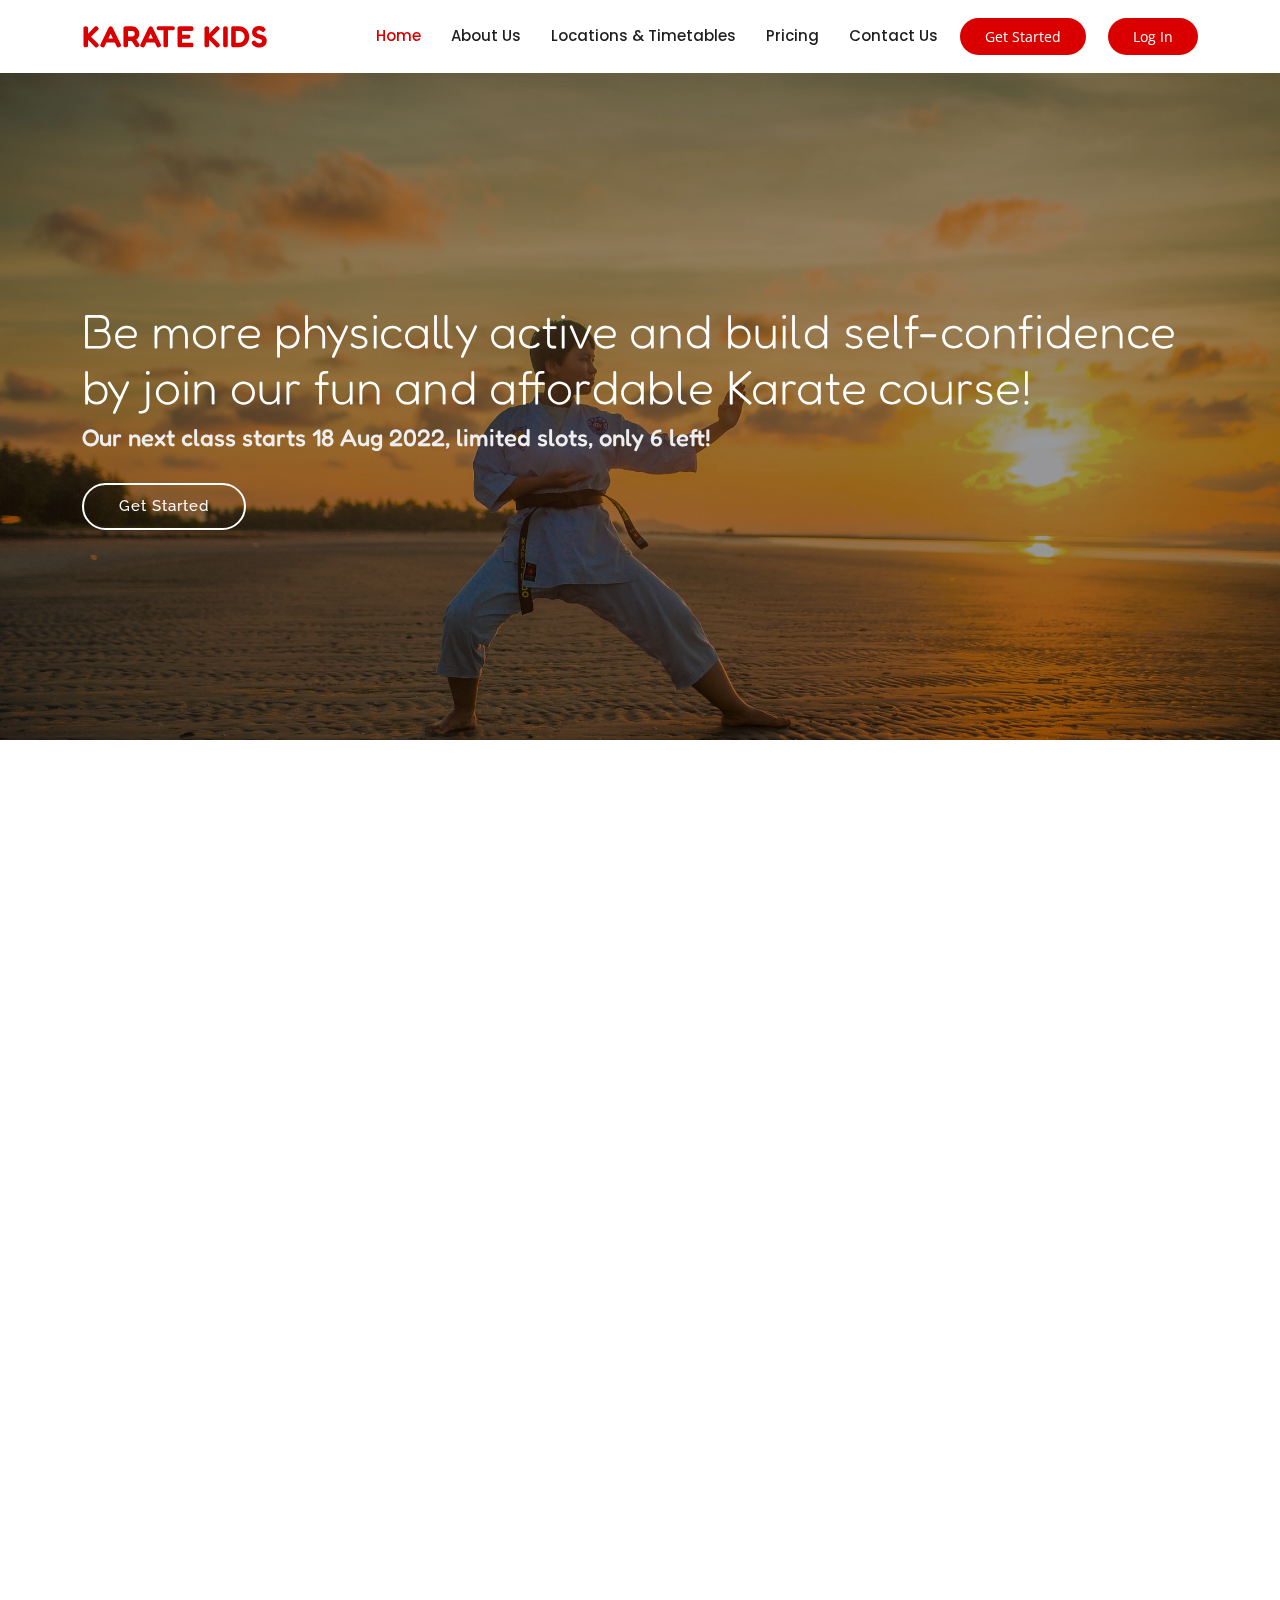
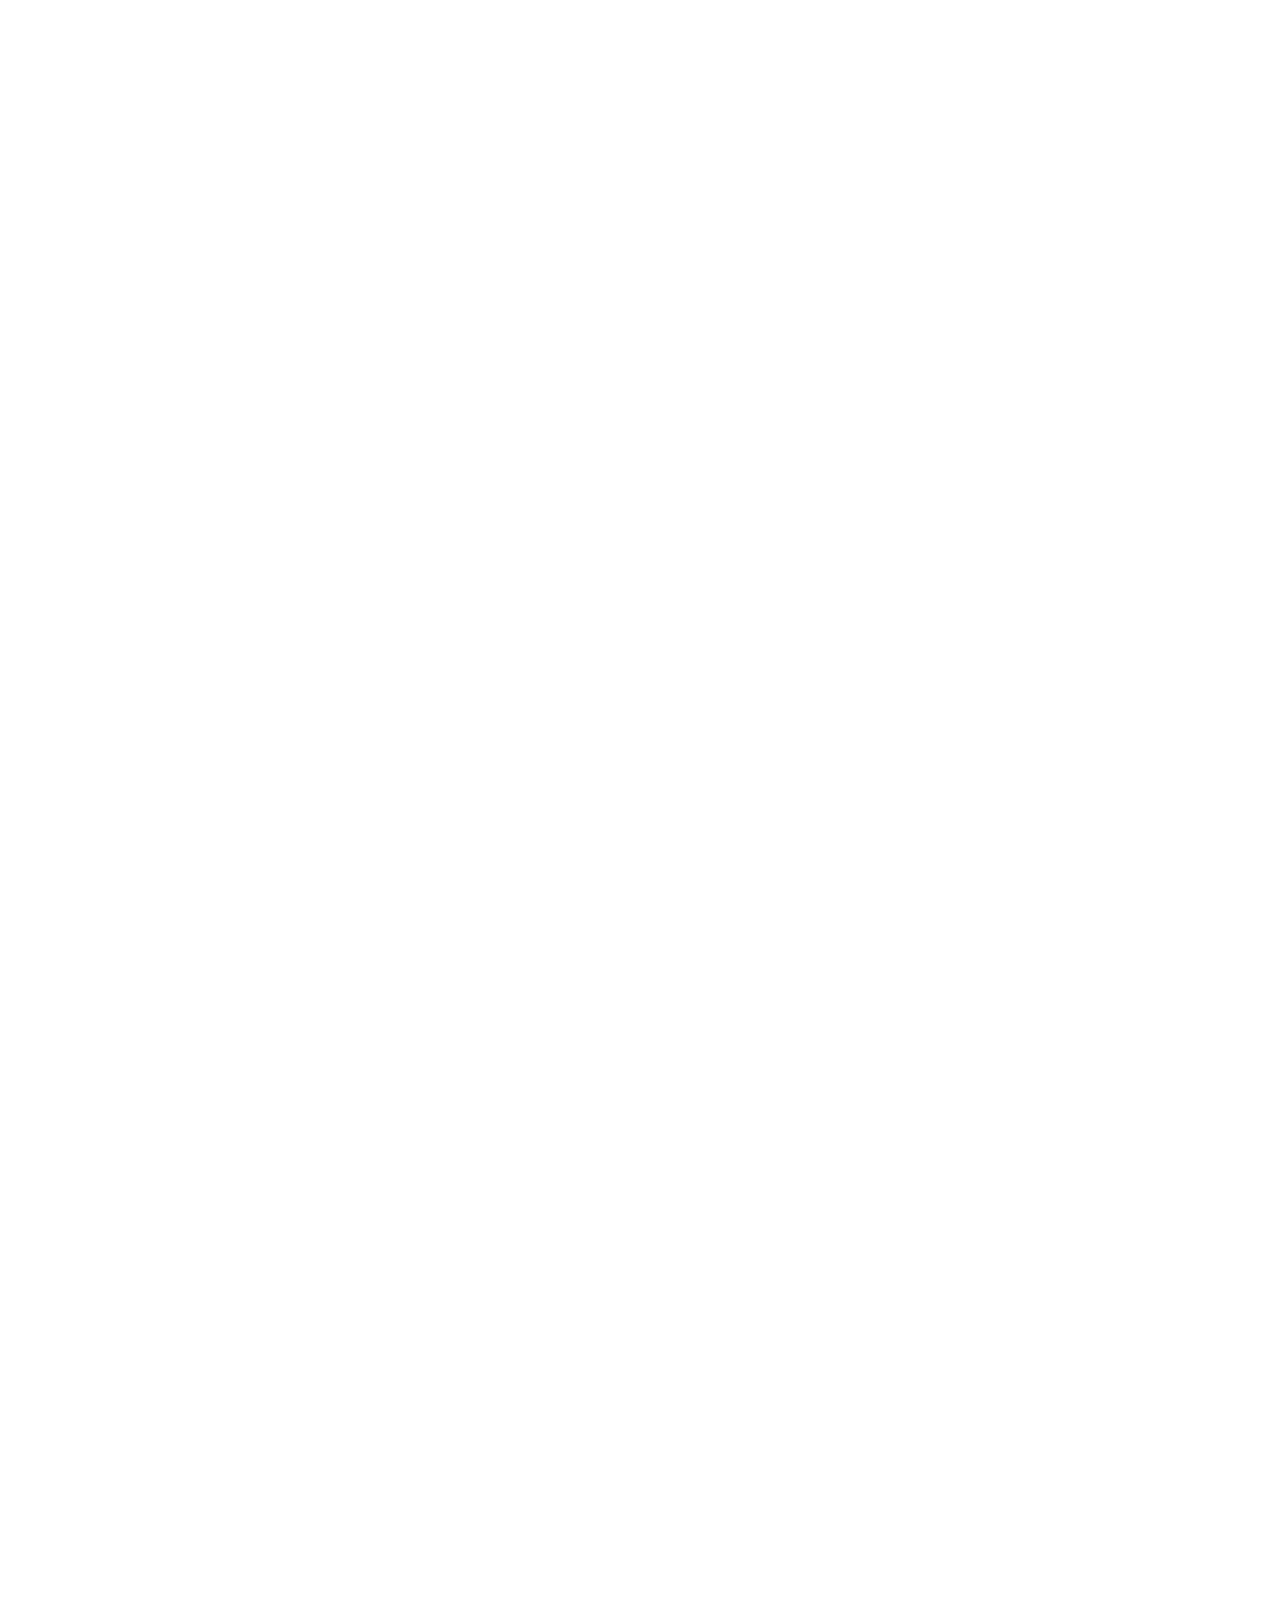
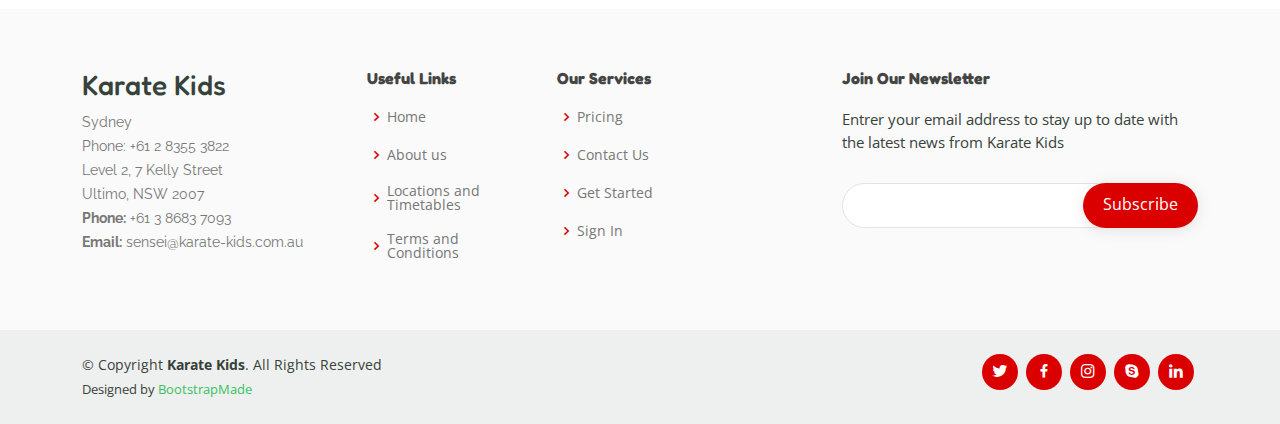
==== index.html @ f30b7474 "Initial commit" ====
<!DOCTYPE html>
<html lang="en">

<head>
  <style>
    @import url('https://fonts.googleapis.com/css2?family=Fredoka+One&display=swap');
    </style>
  <meta charset="utf-8">
  <meta content="width=device-width, initial-scale=1.0" name="viewport">

  <title>Karate Kids</title>
  <meta content="" name="description">
  <meta content="" name="keywords">

  <!-- Favicons -->
  <link href="assets/img/favicon.png" rel="icon">
  <link href="assets/img/apple-touch-icon.png" rel="apple-touch-icon">

  <!-- Google Fonts -->
  <link href="https://fonts.googleapis.com/css?family=Open+Sans:300,300i,400,400i,600,600i,700,700i|Raleway:300,300i,400,400i,500,500i,600,600i,700,700i|Poppins:300,300i,400,400i,500,500i,600,600i,700,700i" rel="stylesheet">

  <!-- Vendor CSS Files -->
  <link href="assets/vendor/animate.css/animate.min.css" rel="stylesheet">
  <link href="assets/vendor/aos/aos.css" rel="stylesheet">
  <link href="assets/vendor/bootstrap/css/bootstrap.min.css" rel="stylesheet">
  <link href="assets/vendor/bootstrap-icons/bootstrap-icons.css" rel="stylesheet">
  <link href="assets/vendor/boxicons/css/boxicons.min.css" rel="stylesheet">
  <link href="assets/vendor/remixicon/remixicon.css" rel="stylesheet">
  <link href="assets/vendor/swiper/swiper-bundle.min.css" rel="stylesheet">

  <!-- Template Main CSS File -->
  <link href="assets/css/style.css" rel="stylesheet">

</head>

<body>

  <!-- ======= Header ======= -->
  <header id="header" class="fixed-top">
    <div class="container d-flex align-items-center">

      <h1 class="logo me-auto"><a href="index.html">Karate Kids</a></h1>
      <!-- Uncomment below if you prefer to use an image logo -->
      <!-- <a href="index.html" class="logo me-auto"><img src="assets/img/logo.png" alt="" class="img-fluid"></a>-->

      <nav id="navbar" class="navbar order-last order-lg-0">
        <ul>
          <li><a class="active" href="index.html">Home</a></li>
          <li><a href="about.html">About Us</a></li>
          <li><a href="Locations.html">Locations & Timetables</a></li>
          <li><a href="pricing.html">Pricing</a></li>
          <li><a href="contact.html">Contact Us</a></li>
          </ul>
        <i class="bi bi-list mobile-nav-toggle"></i>
      </nav>
      <!-- .navbar -->

      <a href="courses.html" class="get-started-btn">Get Started</a>
      <a href="courses.html" class="get-started-btn">Log In</a>

    </div>
      <!-- .navbar -->


  </header><!-- End Header -->

  <!-- ======= Hero Section ======= -->
  <section id="hero" class="d-flex justify-content-center align-items-center">
    <div class="container position-relative" data-aos="zoom-in" data-aos-delay="100">
      <h1>Be more physically active and build self-confidence by join our fun and affordable Karate course!</h1>
      <h2>Our next class starts 18 Aug 2022,
        limited slots, only 6 left!  </h2>
      <a href="courses.html" class="btn-get-started">Get Started</a>
    </div>
  </section><!-- End Hero -->

  <main id="main">

    <!-- ======= About Section ======= -->
    <section id="about" class="about">
      <div class="container" data-aos="fade-up">

        <div class="row">
          <div class="col-lg-6 order-1 order-lg-2" data-aos="fade-left" data-aos-delay="100">
            <img src="assets/img/about.jpg" class="img-fluid" alt="">
          </div>
          <div class="col-lg-6 pt-4 pt-lg-0 order-2 order-lg-1 content">
            <h3>About Us</h3>
            <p class="fst-italic">
              Kids Martial Arts: The Focus of Australia’s Youth Self Defence Karate
              was founded in 1994 by Kenpo Freestyle 6th Degree Black Belt, Matt Klein.</p>
            <ul>
              <li><i class="bi bi-check-circle"></i> It was the first club specialising in kids martial arts in Sydney.</li>
              <li><i class="bi bi-check-circle"></i> The classes became an instant hit, with their high-energy, fun, and non-intimidating atmosphere.</li>
              
            </ul>
            <p>
              With almost 3 decades of experience working with children to better themselves we have the skills to encourage and grow the <i>best</i> in your children. 
            </p>

          </div>
        </div>

      </div>
    </section><!-- End About Section -->

    

    <!-- ======= Why Us Section ======= -->
    <section id="why-us" class="why-us">
      <div class="container" data-aos="fade-up">

        <div class="row">
          <div class="col-lg-4 d-flex align-items-stretch">
            <div class="content">
              <h3>Why Choose </br>
                Karate Kids?</h3>
              <p>
                Karate for kids is about learning to defend yourself and how to reach your goals. You will also improve concentration, coordination and balance. Making friends with other karate kids and learning to respect for others, courtesy, and avoiding violence. You will become fit, healthy and have a lot of fun!
              </p>
              <div class="text-center">
                <a href="about.html" class="more-btn">Learn More <i class="bx bx-chevron-right"></i></a>
              </div>
            </div>
          </div>
          <div class="col-lg-8 d-flex align-items-stretch" data-aos="zoom-in" data-aos-delay="100">
            <div class="icon-boxes d-flex flex-column justify-content-center">
              <div class="row">
                <div class="col-xl-4 d-flex align-items-stretch">
                  <div class="icon-box mt-4 mt-xl-0">
                    <i class="bx bx-receipt"></i>
                    <h4>Affordable fees</h4>
                    <p>We make the kids karate classes very affordable by charging low fees, by not charging for gradings, and by allowing students the option of wearing a uniform or not. </p>
                  </div>
                </div>
                <div class="col-xl-4 d-flex align-items-stretch">
                  <div class="icon-box mt-4 mt-xl-0">
                    <i class="bx bx-cube-alt"></i>
                    <h4>No contract</h4>
                    <p>We do not have any contracts to lock in our students. We do not believe in high pressure sales tactics to sell our equipment.</p>
                  </div>
                </div>
                <div class="col-xl-4 d-flex align-items-stretch">
                  <div class="icon-box mt-4 mt-xl-0">
                    <i class="bx bx-images"></i>
                    <h4>Fun and easy</h4>
                    <p>We make karate fun. We play games to build agility, teamwork, coordination, and concentration. We make it super easy for kids. All moves are broken down into the most basic steps.

                    </p>
                  </div>
                </div>
              </div>
            </div><!-- End .content-->
          </div>
        </div>

      </div>
    </section><!-- End Why Us Section -->

    

    <!-- ======= Popular Courses Section ======= -->
    <section id="popular-courses" class="courses">
      <div class="container" data-aos="fade-up">

        <div class="section-title">
          <h2>Courses</h2>
          <p>Popular Courses</p>
        </div>

        <div class="row" data-aos="zoom-in" data-aos-delay="100">

          <div class="col-lg-4 col-md-6 d-flex align-items-stretch">
            <div class="course-item">
              <img src="assets/img/course-1.jpg" class="img-fluid" alt="...">
              <div class="course-content">
                <div class="d-flex justify-content-between align-items-center mb-3">
                  <h4>Karate Beginners</h4>
                  <p class="price">$99</p>
                </div>

                <h3><a href="course-details.html">New Students Ages 5 to 8</a></h3>
                <p>Learn the foundations of Karate, no experience needed. Enjoy a welcoming introduction to Karate</p>
                <div class="trainer d-flex justify-content-between align-items-center">
                  <div class="trainer-profile d-flex align-items-center">
                    <img src="assets/img/trainers/trainer-1.jpg" class="img-fluid" alt="">
                    <span>Jack</span>
                  </div>
                  <div class="trainer-rank d-flex align-items-center">
                    <i class="bx bx-user"></i>&nbsp;50
                    &nbsp;&nbsp;
                    <i class="bx bx-heart"></i>&nbsp;65
                  </div>
                </div>
              </div>
            </div>
          </div> <!-- End Course Item-->

          <div class="col-lg-4 col-md-6 d-flex align-items-stretch mt-4 mt-md-0">
            <div class="course-item">
              <img src="assets/img/course-2.jpg" class="img-fluid" alt="...">
              <div class="course-content">
                <div class="d-flex justify-content-between align-items-center mb-3">
                  <h4>Belt Class</h4>
                  <p class="price">$149</p>
                </div>

                <h3><a href="course-details.html">Experienced Students 8 years old+</a></h3>
                <p>Now that you've completed your introduction it's time to take the art of Karate to the next level</p>
                <div class="trainer d-flex justify-content-between align-items-center">
                  <div class="trainer-profile d-flex align-items-center">
                    <img src="assets/img/trainers/trainer-2.jpg" class="img-fluid" alt="">
                    <span>Talia</span>
                  </div>
                  <div class="trainer-rank d-flex align-items-center">
                    <i class="bx bx-user"></i>&nbsp;35
                    &nbsp;&nbsp;
                    <i class="bx bx-heart"></i>&nbsp;42
                  </div>
                </div>
              </div>
            </div>
          </div> <!-- End Course Item-->

          <div class="col-lg-4 col-md-6 d-flex align-items-stretch mt-4 mt-lg-0">
            <div class="course-item">
              <img src="assets/img/course-3.jpg" class="img-fluid" alt="...">
              <div class="course-content">
                <div class="d-flex justify-content-between align-items-center mb-3">
                  <h4>Advanced</h4>
                  <p class="price">$189</p>
                </div>

                <h3><a href="course-details.html">Senior Students</a></h3>
                <p>For students who've mastered the foundation of Karate and are seeking to master the discipline</p>
                <div class="trainer d-flex justify-content-between align-items-center">
                  <div class="trainer-profile d-flex align-items-center">
                    <img src="assets/img/trainers/trainer-3.jpg" class="img-fluid" alt="">
                    <span>Jon</span>
                  </div>
                  <div class="trainer-rank d-flex align-items-center">
                    <i class="bx bx-user"></i>&nbsp;20
                    &nbsp;&nbsp;
                    <i class="bx bx-heart"></i>&nbsp;85
                  </div>
                </div>
              </div>
            </div>
          </div> <!-- End Course Item-->

        </div>

      </div>
    </section><!-- End Popular Courses Section -->

    <!-- ======= Trainers Section ======= -->
    <section id="trainers" class="trainers">
      <div class="container" data-aos="fade-up">

        <div class="row" data-aos="zoom-in" data-aos-delay="100">
          <div class="col-lg-4 col-md-6 d-flex align-items-stretch">
            <div class="member">
              <img src="assets/img/trainers/trainer-1.jpg" class="img-fluid" alt="">
              <div class="member-content">
                <h4>Jack Chan</h4>
                <span>Red Belt Instructor</span>
                <p>
                  Magni qui quod omnis unde et eos fuga et exercitationem. Odio veritatis perspiciatis quaerat qui aut aut aut
                </p>
                <div class="social">
                  <a href=""><i class="bi bi-twitter"></i></a>
                  <a href=""><i class="bi bi-facebook"></i></a>
                  <a href=""><i class="bi bi-instagram"></i></a>
                  <a href=""><i class="bi bi-linkedin"></i></a>
                </div>
              </div>
            </div>
          </div>

          <div class="col-lg-4 col-md-6 d-flex align-items-stretch">
            <div class="member">
              <img src="assets/img/trainers/trainer-2.jpg" class="img-fluid" alt="">
              <div class="member-content">
                <h4>Talia al Ghul</h4>
                <span>Black Belt Instructor</span>
                <p>
                  Repellat fugiat adipisci nemo illum nesciunt voluptas repellendus. In architecto rerum rerum temporibus
                </p>
                <div class="social">
                  <a href=""><i class="bi bi-twitter"></i></a>
                  <a href=""><i class="bi bi-facebook"></i></a>
                  <a href=""><i class="bi bi-instagram"></i></a>
                  <a href=""><i class="bi bi-linkedin"></i></a>
                </div>
              </div>
            </div>
          </div>

          <div class="col-lg-4 col-md-6 d-flex align-items-stretch">
            <div class="member">
              <img src="assets/img/trainers/trainer-3.jpg" class="img-fluid" alt="">
              <div class="member-content">
                <h4>Jon Tsoi</h4>
                <span>Content</span>
                <p>
                  Voluptas necessitatibus occaecati quia. Earum totam consequuntur qui porro et laborum toro des clara
                </p>
                <div class="social">
                  <a href=""><i class="bi bi-twitter"></i></a>
                  <a href=""><i class="bi bi-facebook"></i></a>
                  <a href=""><i class="bi bi-instagram"></i></a>
                  <a href=""><i class="bi bi-linkedin"></i></a>
                </div>
              </div>
            </div>
          </div>

        </div>

      </div>
    </section><!-- End Trainers Section -->

  </main><!-- End #main -->

  <!-- ======= Footer ======= -->
  <footer id="footer">

    <div class="footer-top">
      <div class="container">
        <div class="row">

          <div class="col-lg-3 col-md-6 footer-contact">
            <h3>Karate Kids</h3>
            <p>
              Sydney<br>
              Phone: +61 2 8355 3822<br>
              Level 2, 7 Kelly Street<br>
              Ultimo, NSW 2007<br>
              <strong>Phone:</strong> +61 3 8683 7093<br>
              <strong>Email:</strong> sensei@karate-kids.com.au<br>
            </p>
          </div>

          <div class="col-lg-2 col-md-6 footer-links">
            <h4>Useful Links</h4>
            <ul>
              <li><i class="bx bx-chevron-right"></i> <a href="index.html">Home</a></li>
              <li><i class="bx bx-chevron-right"></i> <a href="about.html">About us</a></li>
              <li><i class="bx bx-chevron-right"></i> <a href="Locations.html">Locations and Timetables</a></li>
              <li><i class="bx bx-chevron-right"></i> <a href="contact.html">Terms and Conditions</a></li>
            </ul>
          </div>

          <div class="col-lg-3 col-md-6 footer-links">
            <h4>Our Services</h4>
            <ul>
                            
              <li><i class="bx bx-chevron-right"></i> <a href="pricing.html">Pricing</a></li>
              <li><i class="bx bx-chevron-right"></i> <a href="contact.html">Contact Us</a></li>
              <li><i class="bx bx-chevron-right"></i> <a href="pricing.html">Get Started</a></li>
              <li><i class="bx bx-chevron-right"></i> <a href="#">Sign In</a></li>
            </ul>
          </div>

          <div class="col-lg-4 col-md-6 footer-newsletter">
            <h4>Join Our Newsletter</h4>
            <p>Entrer your email address to stay up to date with the latest news from Karate Kids</p>
            <form action="" method="post">
              <input type="email" name="email"><input type="submit" value="Subscribe">
            </form>
          </div>

        </div>
      </div>
    </div>

    <div class="container d-md-flex py-4">

      <div class="me-md-auto text-center text-md-start">
        <div class="copyright">
          &copy; Copyright <strong><span>Karate Kids</span></strong>. All Rights Reserved
        </div>
        <div class="credits">
        
          Designed by <a href="https://bootstrapmade.com/">BootstrapMade</a>
        </div>
      </div>
      <div class="social-links text-center text-md-right pt-3 pt-md-0">
        <a href="#" class="twitter"><i class="bx bxl-twitter"></i></a>
        <a href="#" class="facebook"><i class="bx bxl-facebook"></i></a>
        <a href="#" class="instagram"><i class="bx bxl-instagram"></i></a>
        <a href="#" class="google-plus"><i class="bx bxl-skype"></i></a>
        <a href="#" class="linkedin"><i class="bx bxl-linkedin"></i></a>
      </div>
    </div>
  </footer><!-- End Footer -->

  <div id="preloader"></div>
  <a href="#" class="back-to-top d-flex align-items-center justify-content-center"><i class="bi bi-arrow-up-short"></i></a>

  <!-- Vendor JS Files -->
  <script src="assets/vendor/purecounter/purecounter_vanilla.js"></script>
  <script src="assets/vendor/aos/aos.js"></script>
  <script src="assets/vendor/bootstrap/js/bootstrap.bundle.min.js"></script>
  <script src="assets/vendor/swiper/swiper-bundle.min.js"></script>
  <script src="assets/vendor/php-email-form/validate.js"></script>

  <!-- Template Main JS File -->
  <script src="assets/js/main.js"></script>

</body>

</html>
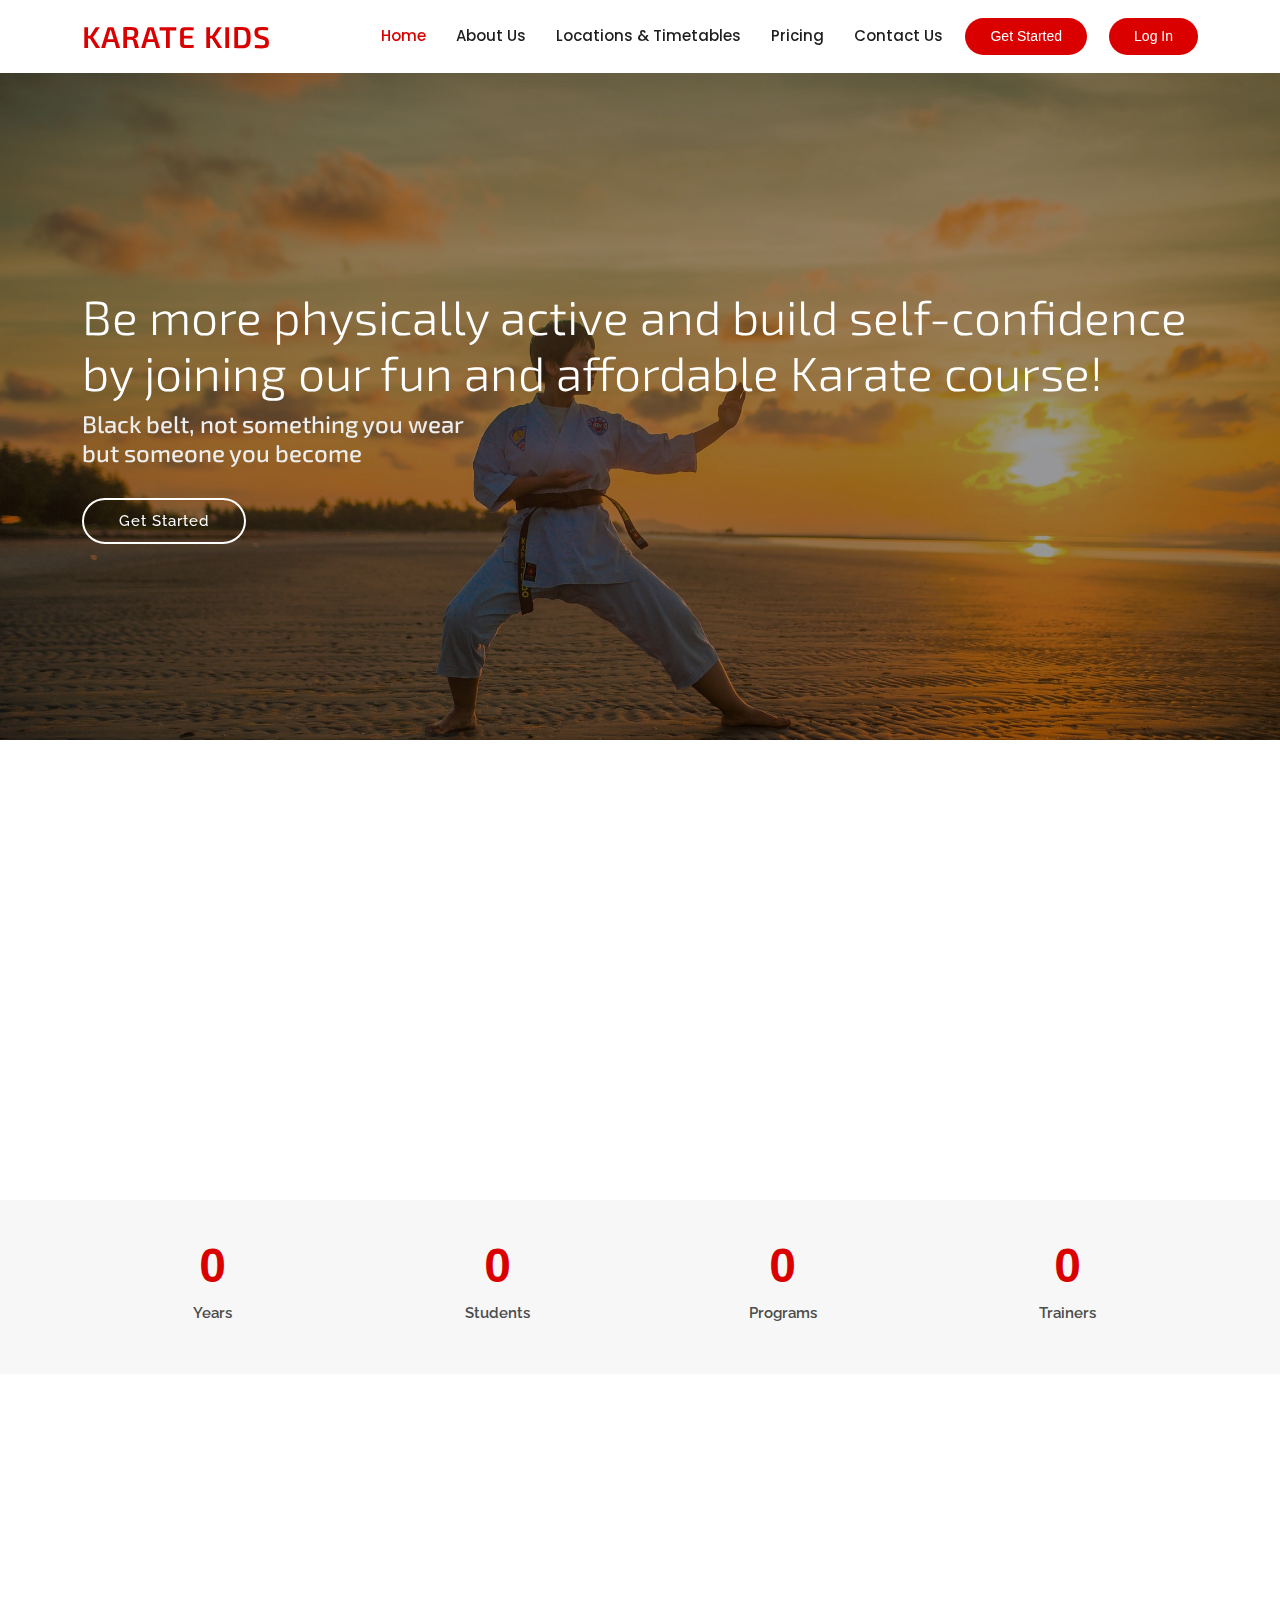
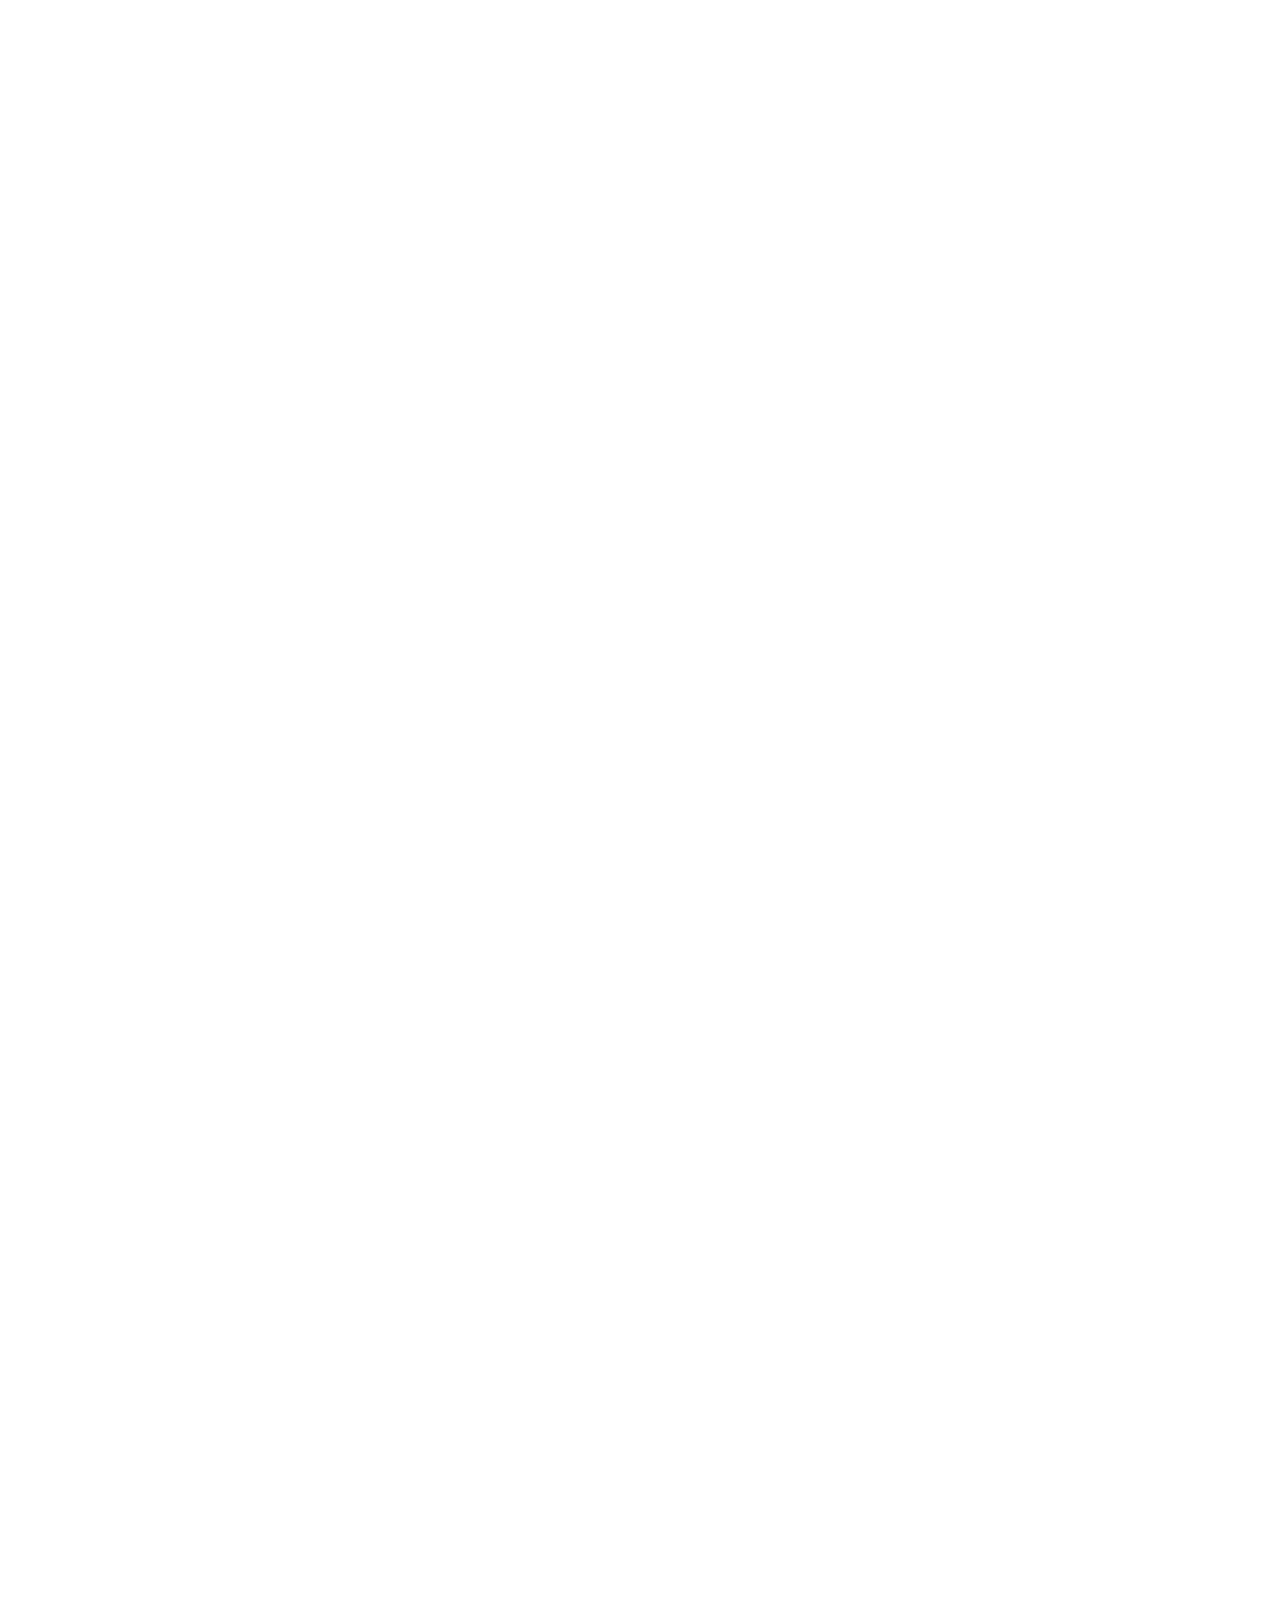
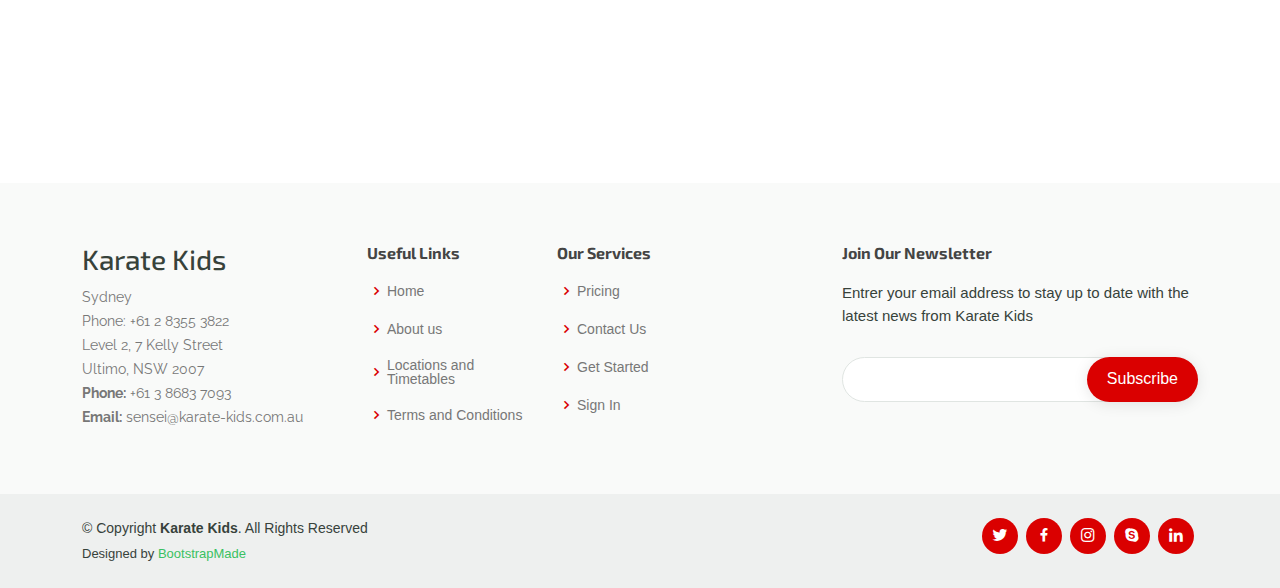
==== commit 89ac060f: "final-update" ====
--- a/index.html
+++ b/index.html
@@ -3,7 +3,7 @@
 
 <head>
   <style>
-    @import url('https://fonts.googleapis.com/css2?family=Fredoka+One&display=swap');
+    @import url('https://fonts.googleapis.com/css2?family=Exo+2:ital,wght@0,400;0,500;0,600;1,400;1,500&display=swap');
     </style>
   <meta charset="utf-8">
   <meta content="width=device-width, initial-scale=1.0" name="viewport">
@@ -55,8 +55,8 @@
       </nav>
       <!-- .navbar -->
 
-      <a href="courses.html" class="get-started-btn">Get Started</a>
-      <a href="courses.html" class="get-started-btn">Log In</a>
+      <a href="pricing.html" class="get-started-btn">Get Started</a>
+      <a href="login.html" class="get-started-btn">Log In</a>
 
     </div>
       <!-- .navbar -->
@@ -67,10 +67,10 @@
   <!-- ======= Hero Section ======= -->
   <section id="hero" class="d-flex justify-content-center align-items-center">
     <div class="container position-relative" data-aos="zoom-in" data-aos-delay="100">
-      <h1>Be more physically active and build self-confidence by join our fun and affordable Karate course!</h1>
-      <h2>Our next class starts 18 Aug 2022,
-        limited slots, only 6 left!  </h2>
-      <a href="courses.html" class="btn-get-started">Get Started</a>
+      <h1>Be more physically active and build self-confidence by joining our fun and affordable Karate course!</h1>
+      <h2>Black belt, not something you wear </br>
+        but someone you become</h2>
+      <a href="pricing.html" class="btn-get-started">Get Started</a>
     </div>
   </section><!-- End Hero -->
 
@@ -90,12 +90,12 @@
               Kids Martial Arts: The Focus of Australia’s Youth Self Defence Karate
               was founded in 1994 by Kenpo Freestyle 6th Degree Black Belt, Matt Klein.</p>
             <ul>
-              <li><i class="bi bi-check-circle"></i> It was the first club specialising in kids martial arts in Sydney.</li>
-              <li><i class="bi bi-check-circle"></i> The classes became an instant hit, with their high-energy, fun, and non-intimidating atmosphere.</li>
+              <li><i class="bi bi-check-circle"></i> Sydney’s first club specialising in martial arts for children.</li>
+              <li><i class="bi bi-check-circle"></i> The classes were an instant hit with their high-energy, fun, and welcoming atmosphere.</li>
               
             </ul>
             <p>
-              With almost 3 decades of experience working with children to better themselves we have the skills to encourage and grow the <i>best</i> in your children. 
+              With almost three decades of experience working with children to better themselves we have the skills to encourage and grow the <i>best</i> in your children. 
             </p>
 
           </div>
@@ -104,7 +104,36 @@
       </div>
     </section><!-- End About Section -->
 
-    
+        <!-- ======= Counts Section ======= -->
+        <section id="counts" class="counts section-bg">
+          <div class="container">
+    
+            <div class="row counters">
+    
+              <div class="col-lg-3 col-6 text-center">
+                <span data-purecounter-start="0" data-purecounter-end="28" data-purecounter-duration="1" class="purecounter"></span>
+                <p>Years</p>
+              </div>
+    
+              <div class="col-lg-3 col-6 text-center">
+                <span data-purecounter-start="0" data-purecounter-end="1888" data-purecounter-duration="1" class="purecounter"></span>
+                <p>Students</p>
+              </div>
+    
+              <div class="col-lg-3 col-6 text-center">
+                <span data-purecounter-start="0" data-purecounter-end="18" data-purecounter-duration="1" class="purecounter"></span>
+                <p>Programs</p>
+              </div>
+    
+              <div class="col-lg-3 col-6 text-center">
+                <span data-purecounter-start="0" data-purecounter-end="8" data-purecounter-duration="1" class="purecounter"></span>
+                <p>Trainers</p>
+              </div>
+    
+            </div>
+    
+          </div>
+        </section><!-- End Counts Section -->    
 
     <!-- ======= Why Us Section ======= -->
     <section id="why-us" class="why-us">
@@ -179,7 +208,7 @@
                   <p class="price">$99</p>
                 </div>
 
-                <h3><a href="course-details.html">New Students Ages 5 to 8</a></h3>
+                <h3><a href="course-details.html">Karate Beginners</a></h3>
                 <p>Learn the foundations of Karate, no experience needed. Enjoy a welcoming introduction to Karate</p>
                 <div class="trainer d-flex justify-content-between align-items-center">
                   <div class="trainer-profile d-flex align-items-center">
@@ -205,7 +234,7 @@
                   <p class="price">$149</p>
                 </div>
 
-                <h3><a href="course-details.html">Experienced Students 8 years old+</a></h3>
+                <h3><a href="course-details.html">Experienced Students 8+ years old</a></h3>
                 <p>Now that you've completed your introduction it's time to take the art of Karate to the next level</p>
                 <div class="trainer d-flex justify-content-between align-items-center">
                   <div class="trainer-profile d-flex align-items-center">
@@ -265,7 +294,7 @@
                 <h4>Jack Chan</h4>
                 <span>Red Belt Instructor</span>
                 <p>
-                  Magni qui quod omnis unde et eos fuga et exercitationem. Odio veritatis perspiciatis quaerat qui aut aut aut
+                  His favourite area of martial arts is self defence and exploring the techniques with his students. 
                 </p>
                 <div class="social">
                   <a href=""><i class="bi bi-twitter"></i></a>
@@ -282,10 +311,9 @@
               <img src="assets/img/trainers/trainer-2.jpg" class="img-fluid" alt="">
               <div class="member-content">
                 <h4>Talia al Ghul</h4>
-                <span>Black Belt Instructor</span>
+                <span>3rd Degree Black Belt</span>
                 <p>
-                  Repellat fugiat adipisci nemo illum nesciunt voluptas repellendus. In architecto rerum rerum temporibus
-                </p>
+                  Sarah has excelled in tournament competition, ranking among the best in NSW in sparring and full contact forms.                 </p>
                 <div class="social">
                   <a href=""><i class="bi bi-twitter"></i></a>
                   <a href=""><i class="bi bi-facebook"></i></a>
@@ -301,10 +329,9 @@
               <img src="assets/img/trainers/trainer-3.jpg" class="img-fluid" alt="">
               <div class="member-content">
                 <h4>Jon Tsoi</h4>
-                <span>Content</span>
+                <span>5th Degree Black Belt</span>
                 <p>
-                  Voluptas necessitatibus occaecati quia. Earum totam consequuntur qui porro et laborum toro des clara
-                </p>
+                  Our first 5th Degree Black Belt, jon has achieved every Black Belt award available.                 </p>
                 <div class="social">
                   <a href=""><i class="bi bi-twitter"></i></a>
                   <a href=""><i class="bi bi-facebook"></i></a>
@@ -357,7 +384,7 @@
                             
               <li><i class="bx bx-chevron-right"></i> <a href="pricing.html">Pricing</a></li>
               <li><i class="bx bx-chevron-right"></i> <a href="contact.html">Contact Us</a></li>
-              <li><i class="bx bx-chevron-right"></i> <a href="pricing.html">Get Started</a></li>
+              <li><i class="bx bx-chevron-right"></i> <a href="pricing2.html">Get Started</a></li>
               <li><i class="bx bx-chevron-right"></i> <a href="#">Sign In</a></li>
             </ul>
           </div>
--- a/assets/css/style.css
+++ b/assets/css/style.css
@@ -9,7 +9,7 @@
 # General
 --------------------------------------------------------------*/
 body {
-  font-family: "Open Sans", sans-serif;
+  font-family: "ex0-2", sans-serif;
   color: #444444;
 }
 
@@ -29,7 +29,7 @@
 h4,
 h5,
 h6 {
-  font-family: 'Fredoka One', cursive; sans-serif
+  font-family: 'Exo 2', sans-serif;
 }
 
 /*--------------------------------------------------------------
@@ -142,7 +142,7 @@
   font-weight: 600;
   letter-spacing: 1px;
   text-transform: uppercase;
-  font-family: 'Fredoka One', cursive;
+  font-family: 'Exo 2', sans-serif;
 }
 
 #header .logo a {
@@ -444,7 +444,7 @@
   font-weight: 300;
   line-height: 56px;
   color: #fff;
-  font-family: 'Fredoka One', cursive;
+  font-family: 'Exo 2', sans-serif;
 }
 
 #hero h2 {
@@ -519,7 +519,7 @@
   letter-spacing: 2px;
   text-transform: uppercase;
   color: #aaaaaa;
-  font-family: 'Fredoka One', cursive;
+  font-family: 'Exo 2', sans-serif;
 }
 
 .section-title h2::after {
@@ -527,7 +527,7 @@
   width: 120px;
   height: 1px;
   display: inline-block;
-  background: #FEC83C;
+  background: #4C4C4C;
   margin: 4px 10px;
 }
 
@@ -537,7 +537,7 @@
   font-size: 36px;
   font-weight: 600;
   text-transform: uppercase;
-  font-family: 'Fredoka One', cursive;
+  font-family: 'Exo 2', sans-serif;
   color: #DA0000;
 }
 
@@ -585,7 +585,7 @@
 .about .content ul i {
   font-size: 20px;
   padding-right: 4px;
-  color: #DA0000;
+  color: ;
 }
 
 .about .content .learn-more-btn {
@@ -1013,7 +1013,7 @@
   font-weight: 300;
   font-size: 16px;
   margin: 0;
-  font-family: 'Fredoka One', cursive;
+  font-family: 'Exo 2', sans-serif;
 }
 
 .course-details .course-info p {
@@ -1308,7 +1308,7 @@
   font-size: 36px;
   color: #DA0000;
   font-weight: 500;
-  font-family: 'Fredoka One', cursive;
+  font-family: 'Exo 2', sans-serif;
   margin-bottom: 20px;
 }
 
@@ -1710,4 +1710,14 @@
   background: #4C4C4C;
   color: #fff;
   text-decoration: none;
+}
+
+/*--------------------------------------------------------------
+# Center align
+--------------------------------------------------------------*/
+.center {
+  display: block;
+  margin-left: auto;
+  margin-right: auto;
+  width: 50%;
 }